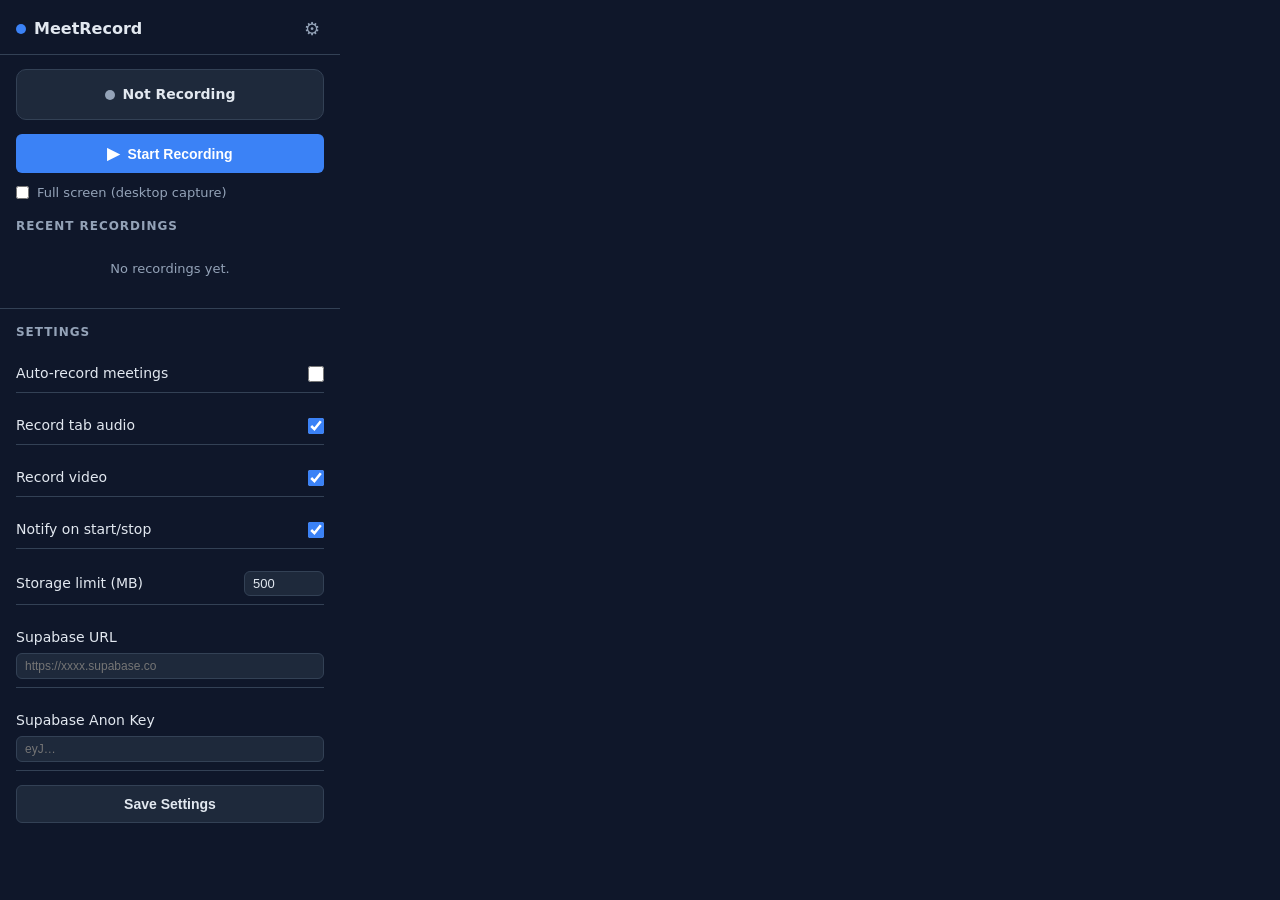
==== popup/popup.html @ fe2c7eb0 "Initial commit: MeetRecord Chrome extension (Prompts 1–4) - Core recording pipeline (offscreen Media" ====
<!DOCTYPE html>
<html lang="en">
<head>
  <meta charset="UTF-8" />
  <meta name="viewport" content="width=device-width, initial-scale=1.0" />
  <title>MeetRecord</title>
  <link rel="stylesheet" href="popup.css" />
</head>
<body>
  <div class="app">

    <!-- Header -->
    <header class="header">
      <div class="logo">
        <span class="logo-dot"></span>
        <span class="logo-text">MeetRecord</span>
      </div>
      <button class="icon-btn" id="settings-toggle" title="Settings" aria-label="Toggle settings">
        &#9881;
      </button>
    </header>

    <!-- Main panel -->
    <main id="main-panel">

      <!-- Status card -->
      <div class="status-card" id="status-card">
        <div class="status-indicator" id="status-indicator">
          <span class="status-dot" id="status-dot"></span>
          <span class="status-text" id="status-text">Not Recording</span>
        </div>
        <div class="timer" id="timer" hidden>00:00:00</div>
        <div class="platform-badge" id="platform-badge" hidden></div>
      </div>

      <!-- Controls -->
      <div class="controls">
        <button class="btn btn-primary" id="btn-record">
          <span class="btn-icon">&#9654;</span>
          <span id="btn-record-label">Start Recording</span>
        </button>
        <div class="capture-mode-row">
          <label class="toggle-label">
            <input type="checkbox" id="desktop-capture-toggle" />
            <span>Full screen (desktop capture)</span>
          </label>
        </div>
      </div>

      <!-- Recent recordings -->
      <section class="recordings-section">
        <h3 class="section-title">Recent Recordings</h3>
        <div id="recordings-list" class="recordings-list">
          <p class="empty-state">No recordings yet.</p>
        </div>
      </section>

    </main>

    <!-- Settings panel (hidden by default) -->
    <aside id="settings-panel" class="settings-panel" hidden>
      <h3 class="section-title">Settings</h3>

      <label class="setting-row">
        <span>Auto-record meetings</span>
        <input type="checkbox" id="setting-auto-record" />
      </label>

      <label class="setting-row">
        <span>Record tab audio</span>
        <input type="checkbox" id="setting-record-audio" checked />
      </label>

      <label class="setting-row">
        <span>Record video</span>
        <input type="checkbox" id="setting-record-video" checked />
      </label>

      <label class="setting-row">
        <span>Notify on start/stop</span>
        <input type="checkbox" id="setting-notify" checked />
      </label>

      <div class="setting-row">
        <span>Storage limit (MB)</span>
        <input type="number" id="setting-storage-limit" value="500" min="100" max="5000" step="100" />
      </div>

      <div class="setting-row setting-row--col">
        <span>Supabase URL</span>
        <input type="url" id="setting-supabase-url" placeholder="https://xxxx.supabase.co" />
      </div>

      <div class="setting-row setting-row--col">
        <span>Supabase Anon Key</span>
        <input type="password" id="setting-supabase-key" placeholder="eyJ…" autocomplete="off" />
      </div>

      <button class="btn btn-secondary" id="btn-save-settings">Save Settings</button>
    </aside>

  </div>
  <script src="popup.js" type="module"></script>
</body>
</html>
---- popup/popup.css ----
/* ── Reset & base ───────────────────────────────────────────────────────────── */
*, *::before, *::after { box-sizing: border-box; margin: 0; padding: 0; }

:root {
  --c-bg: #0f172a;
  --c-surface: #1e293b;
  --c-border: #334155;
  --c-text: #e2e8f0;
  --c-muted: #94a3b8;
  --c-accent: #3b82f6;
  --c-danger: #ef4444;
  --c-success: #22c55e;
  --radius: 10px;
  --radius-sm: 6px;
}

body {
  width: 340px;
  min-height: 200px;
  background: var(--c-bg);
  color: var(--c-text);
  font-family: system-ui, -apple-system, sans-serif;
  font-size: 14px;
  line-height: 1.5;
}

.app { display: flex; flex-direction: column; }

/* ── Header ─────────────────────────────────────────────────────────────────── */
.header {
  display: flex;
  align-items: center;
  justify-content: space-between;
  padding: 14px 16px 10px;
  border-bottom: 1px solid var(--c-border);
}

.logo { display: flex; align-items: center; gap: 8px; font-weight: 700; font-size: 16px; }

.logo-dot {
  width: 10px; height: 10px;
  background: var(--c-accent);
  border-radius: 50%;
}

.icon-btn {
  background: none; border: none;
  color: var(--c-muted); font-size: 18px;
  cursor: pointer; padding: 4px;
  border-radius: var(--radius-sm);
  transition: color 0.15s, background 0.15s;
}
.icon-btn:hover { color: var(--c-text); background: var(--c-surface); }

/* ── Status card ────────────────────────────────────────────────────────────── */
main, .settings-panel { padding: 14px 16px; display: flex; flex-direction: column; gap: 14px; }

.status-card {
  background: var(--c-surface);
  border: 1px solid var(--c-border);
  border-radius: var(--radius);
  padding: 14px;
  display: flex;
  flex-direction: column;
  align-items: center;
  gap: 8px;
}

.status-indicator { display: flex; align-items: center; gap: 8px; }

.status-dot {
  width: 10px; height: 10px;
  background: var(--c-muted);
  border-radius: 50%;
  transition: background 0.3s;
}
.status-dot.active {
  background: var(--c-danger);
  animation: pulse 1.2s ease-in-out infinite;
}
.status-dot.paused { background: #f59e0b; animation: none; }

@keyframes pulse {
  0%, 100% { opacity: 1; }
  50%       { opacity: 0.3; }
}

.status-text { font-weight: 600; }

.timer {
  font-size: 28px;
  font-weight: 700;
  font-variant-numeric: tabular-nums;
  letter-spacing: 2px;
  color: var(--c-danger);
}

.platform-badge {
  background: var(--c-border);
  border-radius: 20px;
  padding: 2px 10px;
  font-size: 12px;
  color: var(--c-muted);
}

/* ── Controls ────────────────────────────────────────────────────────────────── */
.controls { display: flex; flex-direction: column; gap: 10px; }

.btn {
  display: flex;
  align-items: center;
  justify-content: center;
  gap: 8px;
  border: none;
  border-radius: var(--radius-sm);
  padding: 10px 16px;
  font-size: 14px;
  font-weight: 600;
  cursor: pointer;
  transition: opacity 0.15s, transform 0.1s;
}
.btn:hover { opacity: 0.9; }
.btn:active { transform: scale(0.98); }
.btn:disabled { opacity: 0.45; cursor: not-allowed; }

.btn-primary  { background: var(--c-accent); color: #fff; }
.btn-danger   { background: var(--c-danger); color: #fff; }
.btn-secondary { background: var(--c-surface); color: var(--c-text); border: 1px solid var(--c-border); }

.btn-icon { font-size: 16px; }

.capture-mode-row { display: flex; align-items: center; }

.toggle-label {
  display: flex;
  align-items: center;
  gap: 8px;
  color: var(--c-muted);
  cursor: pointer;
  font-size: 13px;
}
.toggle-label input { cursor: pointer; accent-color: var(--c-accent); }

/* ── Recordings list ─────────────────────────────────────────────────────────── */
.recordings-section { display: flex; flex-direction: column; gap: 8px; }
.section-title { font-size: 12px; text-transform: uppercase; letter-spacing: 0.08em; color: var(--c-muted); }

.recordings-list { display: flex; flex-direction: column; gap: 6px; max-height: 200px; overflow-y: auto; }

.empty-state { color: var(--c-muted); font-size: 13px; text-align: center; padding: 16px 0; }

.recording-item {
  background: var(--c-surface);
  border: 1px solid var(--c-border);
  border-radius: var(--radius-sm);
  padding: 10px 12px;
  display: grid;
  grid-template-columns: 1fr auto;
  align-items: center;
  gap: 6px;
}
.recording-item-title { font-weight: 600; font-size: 13px; white-space: nowrap; overflow: hidden; text-overflow: ellipsis; }
.recording-item-meta  { font-size: 11px; color: var(--c-muted); }
.recording-item-actions { display: flex; gap: 6px; }
.icon-btn-sm {
  background: none; border: 1px solid var(--c-border);
  color: var(--c-muted); border-radius: 4px;
  padding: 3px 7px; cursor: pointer; font-size: 12px;
  transition: color 0.15s, border-color 0.15s;
}
.icon-btn-sm:hover { color: var(--c-text); border-color: var(--c-text); }
.icon-btn-sm.danger:hover { color: var(--c-danger); border-color: var(--c-danger); }

/* ── Settings panel ──────────────────────────────────────────────────────────── */
.settings-panel { border-top: 1px solid var(--c-border); }

.setting-row {
  display: flex;
  align-items: center;
  justify-content: space-between;
  padding: 8px 0;
  border-bottom: 1px solid var(--c-border);
  gap: 12px;
}
.setting-row span { color: var(--c-text); }
.setting-row input[type="checkbox"] { cursor: pointer; accent-color: var(--c-accent); width: 16px; height: 16px; }
.setting-row input[type="number"] {
  background: var(--c-surface); border: 1px solid var(--c-border);
  color: var(--c-text); border-radius: var(--radius-sm);
  padding: 4px 8px; width: 80px; font-size: 13px;
}

.setting-row--col {
  flex-direction: column;
  align-items: flex-start;
  gap: 5px;
}
.setting-row--col input {
  width: 100%;
  background: var(--c-surface);
  border: 1px solid var(--c-border);
  color: var(--c-text);
  border-radius: var(--radius-sm);
  padding: 5px 8px;
  font-size: 12px;
}
.setting-row--col input:focus {
  outline: none;
  border-color: var(--c-accent);
}

.icon-btn-sm.shared {
  color: var(--c-accent);
  border-color: var(--c-accent);
}

/* ── Scrollbar ───────────────────────────────────────────────────────────────── */
::-webkit-scrollbar { width: 4px; }
::-webkit-scrollbar-track { background: transparent; }
::-webkit-scrollbar-thumb { background: var(--c-border); border-radius: 2px; }
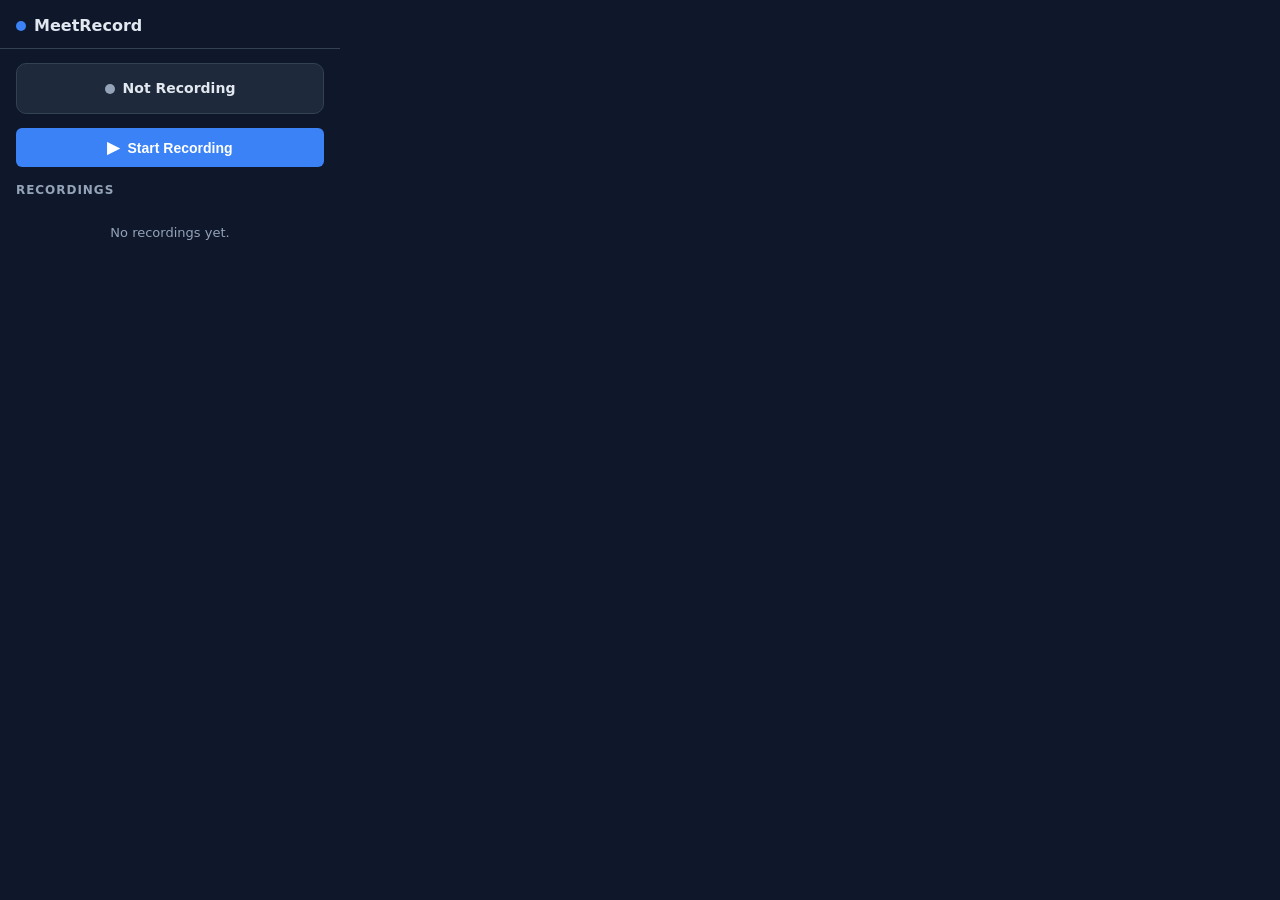
==== commit 3b4501ed: "simplified and added recording features" ====
--- a/popup/popup.html
+++ b/popup/popup.html
@@ -2,103 +2,44 @@
 <html lang="en">
 <head>
   <meta charset="UTF-8" />
-  <meta name="viewport" content="width=device-width, initial-scale=1.0" />
   <title>MeetRecord</title>
   <link rel="stylesheet" href="popup.css" />
 </head>
 <body>
   <div class="app">
 
-    <!-- Header -->
     <header class="header">
       <div class="logo">
         <span class="logo-dot"></span>
         <span class="logo-text">MeetRecord</span>
       </div>
-      <button class="icon-btn" id="settings-toggle" title="Settings" aria-label="Toggle settings">
-        &#9881;
-      </button>
     </header>
 
-    <!-- Main panel -->
-    <main id="main-panel">
+    <main>
 
-      <!-- Status card -->
-      <div class="status-card" id="status-card">
-        <div class="status-indicator" id="status-indicator">
+      <div class="status-card">
+        <div class="status-indicator">
           <span class="status-dot" id="status-dot"></span>
           <span class="status-text" id="status-text">Not Recording</span>
         </div>
         <div class="timer" id="timer" hidden>00:00:00</div>
-        <div class="platform-badge" id="platform-badge" hidden></div>
       </div>
 
-      <!-- Controls -->
       <div class="controls">
         <button class="btn btn-primary" id="btn-record">
           <span class="btn-icon">&#9654;</span>
           <span id="btn-record-label">Start Recording</span>
         </button>
-        <div class="capture-mode-row">
-          <label class="toggle-label">
-            <input type="checkbox" id="desktop-capture-toggle" />
-            <span>Full screen (desktop capture)</span>
-          </label>
-        </div>
       </div>
 
-      <!-- Recent recordings -->
       <section class="recordings-section">
-        <h3 class="section-title">Recent Recordings</h3>
+        <h3 class="section-title">Recordings</h3>
         <div id="recordings-list" class="recordings-list">
           <p class="empty-state">No recordings yet.</p>
         </div>
       </section>
 
     </main>
-
-    <!-- Settings panel (hidden by default) -->
-    <aside id="settings-panel" class="settings-panel" hidden>
-      <h3 class="section-title">Settings</h3>
-
-      <label class="setting-row">
-        <span>Auto-record meetings</span>
-        <input type="checkbox" id="setting-auto-record" />
-      </label>
-
-      <label class="setting-row">
-        <span>Record tab audio</span>
-        <input type="checkbox" id="setting-record-audio" checked />
-      </label>
-
-      <label class="setting-row">
-        <span>Record video</span>
-        <input type="checkbox" id="setting-record-video" checked />
-      </label>
-
-      <label class="setting-row">
-        <span>Notify on start/stop</span>
-        <input type="checkbox" id="setting-notify" checked />
-      </label>
-
-      <div class="setting-row">
-        <span>Storage limit (MB)</span>
-        <input type="number" id="setting-storage-limit" value="500" min="100" max="5000" step="100" />
-      </div>
-
-      <div class="setting-row setting-row--col">
-        <span>Supabase URL</span>
-        <input type="url" id="setting-supabase-url" placeholder="https://xxxx.supabase.co" />
-      </div>
-
-      <div class="setting-row setting-row--col">
-        <span>Supabase Anon Key</span>
-        <input type="password" id="setting-supabase-key" placeholder="eyJ…" autocomplete="off" />
-      </div>
-
-      <button class="btn btn-secondary" id="btn-save-settings">Save Settings</button>
-    </aside>
-
   </div>
   <script src="popup.js" type="module"></script>
 </body>
--- a/popup/popup.css
+++ b/popup/popup.css
@@ -2,21 +2,19 @@
 *, *::before, *::after { box-sizing: border-box; margin: 0; padding: 0; }
 
 :root {
-  --c-bg: #0f172a;
+  --c-bg:      #0f172a;
   --c-surface: #1e293b;
-  --c-border: #334155;
-  --c-text: #e2e8f0;
-  --c-muted: #94a3b8;
-  --c-accent: #3b82f6;
-  --c-danger: #ef4444;
-  --c-success: #22c55e;
-  --radius: 10px;
+  --c-border:  #334155;
+  --c-text:    #e2e8f0;
+  --c-muted:   #94a3b8;
+  --c-accent:  #3b82f6;
+  --c-danger:  #ef4444;
+  --radius:    10px;
   --radius-sm: 6px;
 }
 
 body {
   width: 340px;
-  min-height: 200px;
   background: var(--c-bg);
   color: var(--c-text);
   font-family: system-ui, -apple-system, sans-serif;
@@ -30,7 +28,6 @@
 .header {
   display: flex;
   align-items: center;
-  justify-content: space-between;
   padding: 14px 16px 10px;
   border-bottom: 1px solid var(--c-border);
 }
@@ -43,18 +40,10 @@
   border-radius: 50%;
 }
 
-.icon-btn {
-  background: none; border: none;
-  color: var(--c-muted); font-size: 18px;
-  cursor: pointer; padding: 4px;
-  border-radius: var(--radius-sm);
-  transition: color 0.15s, background 0.15s;
-}
-.icon-btn:hover { color: var(--c-text); background: var(--c-surface); }
+/* ── Main layout ─────────────────────────────────────────────────────────────── */
+main { padding: 14px 16px; display: flex; flex-direction: column; gap: 14px; }
 
 /* ── Status card ────────────────────────────────────────────────────────────── */
-main, .settings-panel { padding: 14px 16px; display: flex; flex-direction: column; gap: 14px; }
-
 .status-card {
   background: var(--c-surface);
   border: 1px solid var(--c-border);
@@ -78,7 +67,6 @@
   background: var(--c-danger);
   animation: pulse 1.2s ease-in-out infinite;
 }
-.status-dot.paused { background: #f59e0b; animation: none; }
 
 @keyframes pulse {
   0%, 100% { opacity: 1; }
@@ -93,14 +81,6 @@
   font-variant-numeric: tabular-nums;
   letter-spacing: 2px;
   color: var(--c-danger);
-}
-
-.platform-badge {
-  background: var(--c-border);
-  border-radius: 20px;
-  padding: 2px 10px;
-  font-size: 12px;
-  color: var(--c-muted);
 }
 
 /* ── Controls ────────────────────────────────────────────────────────────────── */
@@ -119,33 +99,21 @@
   cursor: pointer;
   transition: opacity 0.15s, transform 0.1s;
 }
-.btn:hover { opacity: 0.9; }
-.btn:active { transform: scale(0.98); }
+.btn:hover   { opacity: 0.9; }
+.btn:active  { transform: scale(0.98); }
 .btn:disabled { opacity: 0.45; cursor: not-allowed; }
 
 .btn-primary  { background: var(--c-accent); color: #fff; }
 .btn-danger   { background: var(--c-danger); color: #fff; }
-.btn-secondary { background: var(--c-surface); color: var(--c-text); border: 1px solid var(--c-border); }
 
 .btn-icon { font-size: 16px; }
 
-.capture-mode-row { display: flex; align-items: center; }
-
-.toggle-label {
-  display: flex;
-  align-items: center;
-  gap: 8px;
-  color: var(--c-muted);
-  cursor: pointer;
-  font-size: 13px;
-}
-.toggle-label input { cursor: pointer; accent-color: var(--c-accent); }
 
 /* ── Recordings list ─────────────────────────────────────────────────────────── */
 .recordings-section { display: flex; flex-direction: column; gap: 8px; }
 .section-title { font-size: 12px; text-transform: uppercase; letter-spacing: 0.08em; color: var(--c-muted); }
 
-.recordings-list { display: flex; flex-direction: column; gap: 6px; max-height: 200px; overflow-y: auto; }
+.recordings-list { display: flex; flex-direction: column; gap: 6px; max-height: 220px; overflow-y: auto; }
 
 .empty-state { color: var(--c-muted); font-size: 13px; text-align: center; padding: 16px 0; }
 
@@ -153,66 +121,48 @@
   background: var(--c-surface);
   border: 1px solid var(--c-border);
   border-radius: var(--radius-sm);
-  padding: 10px 12px;
-  display: grid;
-  grid-template-columns: 1fr auto;
-  align-items: center;
-  gap: 6px;
+  padding: 9px 11px;
+  display: flex;
+  flex-direction: column;
+  gap: 7px;
 }
-.recording-item-title { font-weight: 600; font-size: 13px; white-space: nowrap; overflow: hidden; text-overflow: ellipsis; }
-.recording-item-meta  { font-size: 11px; color: var(--c-muted); }
-.recording-item-actions { display: flex; gap: 6px; }
+
+.recording-item-top {
+  display: flex;
+  align-items: baseline;
+  justify-content: space-between;
+  gap: 8px;
+  min-width: 0;
+}
+
+.recording-item-title {
+  font-weight: 600;
+  font-size: 13px;
+  white-space: nowrap;
+  overflow: hidden;
+  text-overflow: ellipsis;
+  min-width: 0;
+  flex: 1;
+}
+
+.recording-item-meta { font-size: 11px; color: var(--c-muted); line-height: 1; }
+
+.recording-item-actions { display: flex; gap: 4px; }
+
 .icon-btn-sm {
-  background: none; border: 1px solid var(--c-border);
-  color: var(--c-muted); border-radius: 4px;
-  padding: 3px 7px; cursor: pointer; font-size: 12px;
+  background: none;
+  border: 1px solid var(--c-border);
+  color: var(--c-muted);
+  border-radius: 4px;
+  padding: 4px 8px;
+  cursor: pointer;
+  font-size: 12px;
+  line-height: 1;
+  flex: 1;
   transition: color 0.15s, border-color 0.15s;
 }
-.icon-btn-sm:hover { color: var(--c-text); border-color: var(--c-text); }
+.icon-btn-sm:hover       { color: var(--c-text);   border-color: var(--c-text); }
 .icon-btn-sm.danger:hover { color: var(--c-danger); border-color: var(--c-danger); }
-
-/* ── Settings panel ──────────────────────────────────────────────────────────── */
-.settings-panel { border-top: 1px solid var(--c-border); }
-
-.setting-row {
-  display: flex;
-  align-items: center;
-  justify-content: space-between;
-  padding: 8px 0;
-  border-bottom: 1px solid var(--c-border);
-  gap: 12px;
-}
-.setting-row span { color: var(--c-text); }
-.setting-row input[type="checkbox"] { cursor: pointer; accent-color: var(--c-accent); width: 16px; height: 16px; }
-.setting-row input[type="number"] {
-  background: var(--c-surface); border: 1px solid var(--c-border);
-  color: var(--c-text); border-radius: var(--radius-sm);
-  padding: 4px 8px; width: 80px; font-size: 13px;
-}
-
-.setting-row--col {
-  flex-direction: column;
-  align-items: flex-start;
-  gap: 5px;
-}
-.setting-row--col input {
-  width: 100%;
-  background: var(--c-surface);
-  border: 1px solid var(--c-border);
-  color: var(--c-text);
-  border-radius: var(--radius-sm);
-  padding: 5px 8px;
-  font-size: 12px;
-}
-.setting-row--col input:focus {
-  outline: none;
-  border-color: var(--c-accent);
-}
-
-.icon-btn-sm.shared {
-  color: var(--c-accent);
-  border-color: var(--c-accent);
-}
 
 /* ── Scrollbar ───────────────────────────────────────────────────────────────── */
 ::-webkit-scrollbar { width: 4px; }
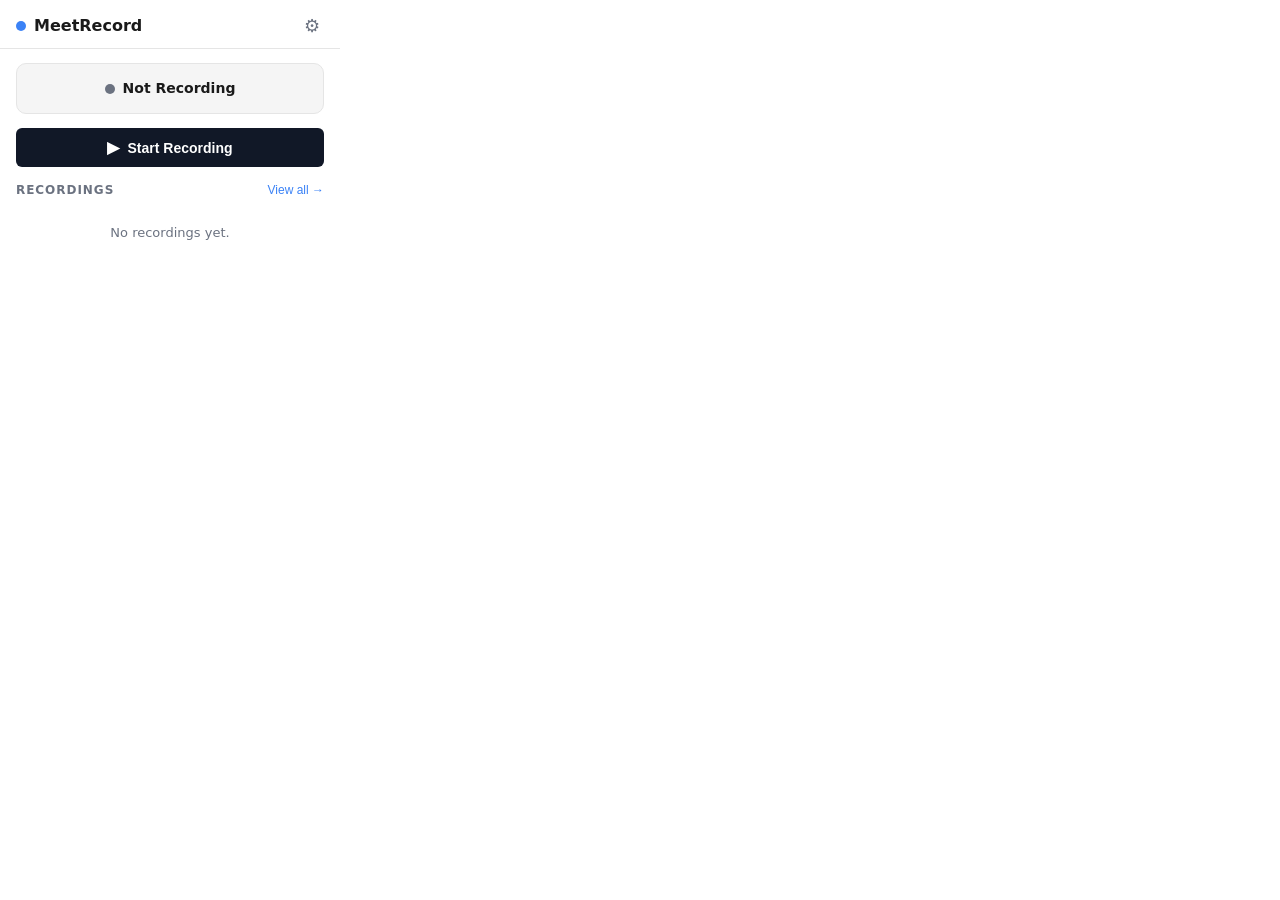
==== commit 67c4ecdd: "UI overhaul, settings fix, and audio monitoring - Popup: white theme, working settings panel (CSS cl" ====
--- a/popup/popup.html
+++ b/popup/popup.html
@@ -13,7 +13,45 @@
         <span class="logo-dot"></span>
         <span class="logo-text">MeetRecord</span>
       </div>
+      <button class="btn-icon-header" id="btn-settings" title="Settings">&#9881;</button>
     </header>
+
+    <div class="settings-panel" id="settings-panel">
+      <label class="settings-label" for="input-api-key">AssemblyAI API Key</label>
+      <div class="settings-row">
+        <input type="password" id="input-api-key" class="settings-input" placeholder="Paste your API key…" autocomplete="off" spellcheck="false" />
+      </div>
+
+      <label class="settings-label" for="input-s3-bucket">S3 Bucket Name</label>
+      <div class="settings-row">
+        <input type="text" id="input-s3-bucket" class="settings-input" placeholder="my-meetrecord-bucket" autocomplete="off" spellcheck="false" />
+      </div>
+
+      <label class="settings-label" for="input-aws-region">AWS Region</label>
+      <div class="settings-row">
+        <input type="text" id="input-aws-region" class="settings-input" placeholder="us-east-1" autocomplete="off" spellcheck="false" />
+      </div>
+
+      <label class="settings-label" for="input-user-pool-id">Cognito User Pool ID</label>
+      <div class="settings-row">
+        <input type="text" id="input-user-pool-id" class="settings-input" placeholder="us-east-1_XXXXXXXXX" autocomplete="off" spellcheck="false" />
+      </div>
+
+      <label class="settings-label" for="input-identity-pool-id">Cognito Identity Pool ID</label>
+      <div class="settings-row">
+        <input type="text" id="input-identity-pool-id" class="settings-input" placeholder="us-east-1:xxxxxxxx-xxxx-…" autocomplete="off" spellcheck="false" />
+      </div>
+
+      <label class="settings-label" for="input-client-id">Cognito App Client ID</label>
+      <div class="settings-row">
+        <input type="text" id="input-client-id" class="settings-input" placeholder="xxxxxxxxxxxxxxxxxxxxxxxxxx" autocomplete="off" spellcheck="false" />
+      </div>
+
+      <div class="settings-row">
+        <button class="btn btn-primary btn-save" id="btn-save-settings">Save</button>
+      </div>
+      <p class="settings-hint" id="settings-hint"></p>
+    </div>
 
     <main>
 
@@ -33,7 +71,10 @@
       </div>
 
       <section class="recordings-section">
-        <h3 class="section-title">Recordings</h3>
+        <div class="section-header">
+          <h3 class="section-title">Recordings</h3>
+          <button class="btn-link" id="btn-dashboard">View all →</button>
+        </div>
         <div id="recordings-list" class="recordings-list">
           <p class="empty-state">No recordings yet.</p>
         </div>
--- a/popup/popup.css
+++ b/popup/popup.css
@@ -1,12 +1,15 @@
 /* ── Reset & base ───────────────────────────────────────────────────────────── */
 *, *::before, *::after { box-sizing: border-box; margin: 0; padding: 0; }
 
+/* Ensure [hidden] attribute always wins over display:flex/grid on any element */
+[hidden] { display: none !important; }
+
 :root {
-  --c-bg:      #0f172a;
-  --c-surface: #1e293b;
-  --c-border:  #334155;
-  --c-text:    #e2e8f0;
-  --c-muted:   #94a3b8;
+  --c-bg:      #ffffff;
+  --c-surface: #f5f5f5;
+  --c-border:  #e5e5e5;
+  --c-text:    #1a1a1a;
+  --c-muted:   #6b7280;
   --c-accent:  #3b82f6;
   --c-danger:  #ef4444;
   --radius:    10px;
@@ -40,8 +43,76 @@
   border-radius: 50%;
 }
 
+/* ── Header gear button ──────────────────────────────────────────────────────── */
+.btn-icon-header {
+  background: none;
+  border: none;
+  color: var(--c-muted);
+  font-size: 18px;
+  cursor: pointer;
+  line-height: 1;
+  padding: 2px 4px;
+  margin-left: auto;
+  transition: color 0.15s, transform 0.2s;
+}
+.btn-icon-header:hover { color: var(--c-text); }
+.btn-icon-header.active { color: var(--c-accent); transform: rotate(45deg); }
+
+/* ── Settings panel ──────────────────────────────────────────────────────────── */
+.settings-panel {
+  display: none;
+  padding: 12px 16px;
+  border-bottom: 1px solid var(--c-border);
+  flex-direction: column;
+  gap: 8px;
+}
+.settings-panel.open { display: flex; }
+
+.settings-label {
+  font-size: 11px;
+  text-transform: uppercase;
+  letter-spacing: 0.08em;
+  color: var(--c-muted);
+}
+
+.settings-row {
+  display: flex;
+  gap: 8px;
+}
+
+.settings-input {
+  flex: 1;
+  background: var(--c-surface);
+  border: 1px solid var(--c-border);
+  border-radius: var(--radius-sm);
+  color: var(--c-text);
+  font-size: 13px;
+  padding: 7px 10px;
+  font-family: monospace;
+  min-width: 0;
+}
+.settings-input:focus {
+  outline: none;
+  border-color: var(--c-accent);
+}
+
+.btn-save {
+  padding: 7px 14px;
+  font-size: 13px;
+  white-space: nowrap;
+}
+
+.settings-hint {
+  font-size: 11px;
+  color: var(--c-muted);
+  min-height: 14px;
+}
+.settings-hint.ok  { color: #16a34a; }
+.settings-hint.err { color: var(--c-danger); }
+
 /* ── Main layout ─────────────────────────────────────────────────────────────── */
 main { padding: 14px 16px; display: flex; flex-direction: column; gap: 14px; }
+main.hidden { display: none; }
 
 /* ── Status card ────────────────────────────────────────────────────────────── */
 .status-card {
@@ -103,7 +174,7 @@
 .btn:active  { transform: scale(0.98); }
 .btn:disabled { opacity: 0.45; cursor: not-allowed; }
 
-.btn-primary  { background: var(--c-accent); color: #fff; }
+.btn-primary  { background: #111827; color: #fff; }
 .btn-danger   { background: var(--c-danger); color: #fff; }
 
 .btn-icon { font-size: 16px; }
@@ -111,7 +182,24 @@
 
 /* ── Recordings list ─────────────────────────────────────────────────────────── */
 .recordings-section { display: flex; flex-direction: column; gap: 8px; }
+
+.section-header {
+  display: flex;
+  align-items: center;
+  justify-content: space-between;
+}
+
 .section-title { font-size: 12px; text-transform: uppercase; letter-spacing: 0.08em; color: var(--c-muted); }
+
+.btn-link {
+  background: none;
+  border: none;
+  color: var(--c-accent);
+  font-size: 12px;
+  cursor: pointer;
+  padding: 0;
+}
+.btn-link:hover { text-decoration: underline; }
 
 .recordings-list { display: flex; flex-direction: column; gap: 6px; max-height: 220px; overflow-y: auto; }
 
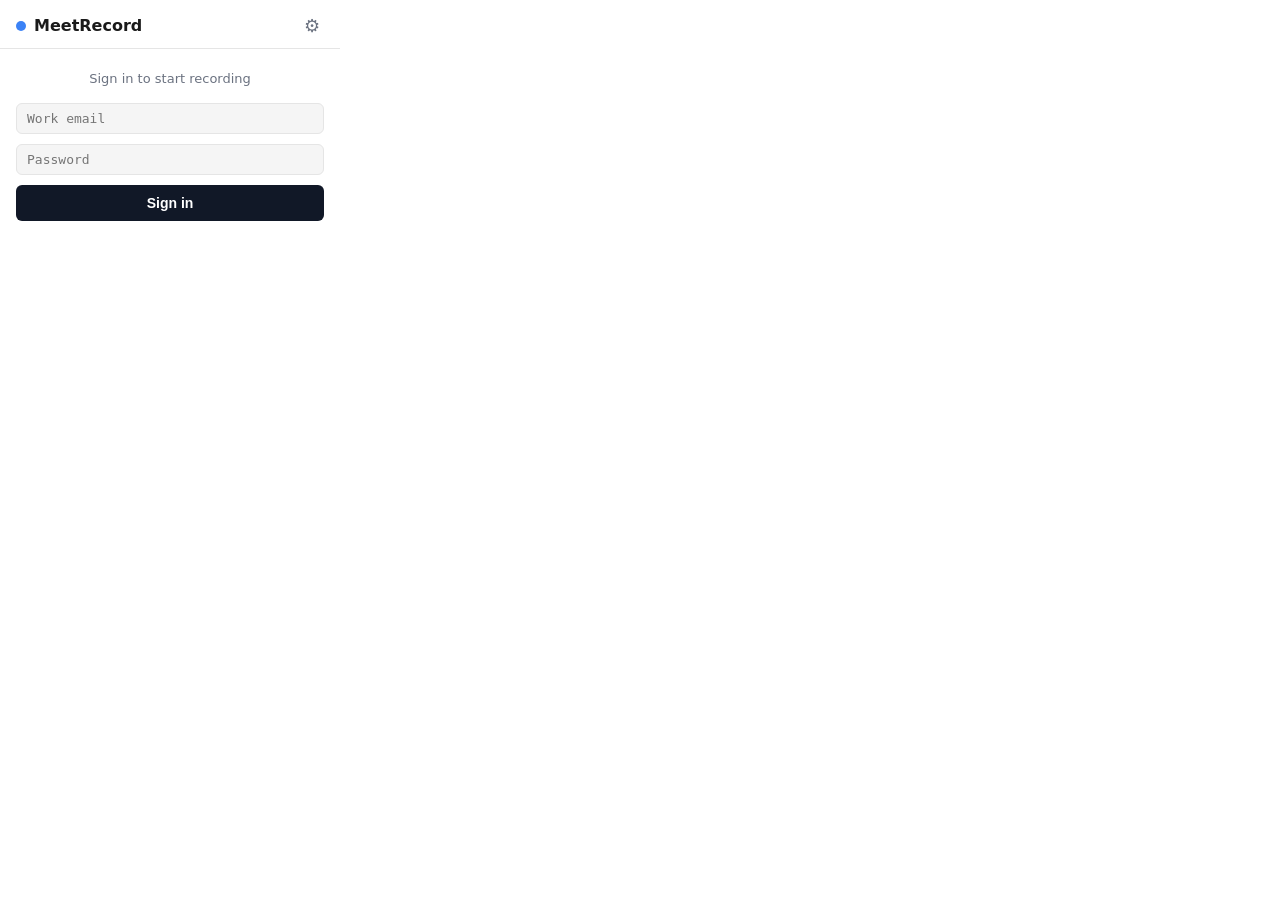
==== commit 5da68f5a: "Auth: Cognito login UI, session persistence, and NEW_PASSWORD_REQUIRED challenge - Add login/logout " ====
--- a/popup/popup.html
+++ b/popup/popup.html
@@ -13,7 +13,13 @@
         <span class="logo-dot"></span>
         <span class="logo-text">MeetRecord</span>
       </div>
-      <button class="btn-icon-header" id="btn-settings" title="Settings">&#9881;</button>
+      <div class="header-right">
+        <div class="user-info hidden" id="user-info">
+          <span class="user-name" id="user-name"></span>
+          <button class="btn-link" id="btn-logout">Sign out</button>
+        </div>
+        <button class="btn-icon-header" id="btn-settings" title="Settings">&#9881;</button>
+      </div>
     </header>
 
     <div class="settings-panel" id="settings-panel">
@@ -53,7 +59,19 @@
       <p class="settings-hint" id="settings-hint"></p>
     </div>
 
-    <main>
+    <!-- Login view — shown when not authenticated -->
+    <div class="login-view" id="login-view">
+      <p class="login-hint">Sign in to start recording</p>
+      <input type="email" id="input-email" class="settings-input"
+             placeholder="Work email" autocomplete="email" />
+      <input type="password" id="input-password" class="settings-input"
+             placeholder="Password" autocomplete="current-password" />
+      <button class="btn btn-primary" id="btn-sign-in">Sign in</button>
+      <p class="login-error" id="login-error"></p>
+    </div>
+
+    <!-- Main — shown when authenticated -->
+    <main class="hidden">
 
       <div class="status-card">
         <div class="status-indicator">
--- a/popup/popup.css
+++ b/popup/popup.css
@@ -3,6 +3,7 @@
 
 /* Ensure [hidden] attribute always wins over display:flex/grid on any element */
 [hidden] { display: none !important; }
+.hidden  { display: none !important; }
 
 :root {
   --c-bg:      #ffffff;
@@ -43,6 +44,29 @@
   border-radius: 50%;
 }
 
+/* ── Header right group (user info + gear) ───────────────────────────────────── */
+.header-right {
+  margin-left: auto;
+  display: flex;
+  align-items: center;
+  gap: 8px;
+}
+
+.user-info {
+  display: flex;
+  align-items: center;
+  gap: 6px;
+}
+
+.user-name {
+  font-size: 12px;
+  color: var(--c-muted);
+  max-width: 120px;
+  overflow: hidden;
+  text-overflow: ellipsis;
+  white-space: nowrap;
+}
+
 /* ── Header gear button ──────────────────────────────────────────────────────── */
 .btn-icon-header {
   background: none;
@@ -52,7 +76,6 @@
   cursor: pointer;
   line-height: 1;
   padding: 2px 4px;
-  margin-left: auto;
   transition: color 0.15s, transform 0.2s;
 }
 .btn-icon-header:hover { color: var(--c-text); }
@@ -110,9 +133,30 @@
 .settings-hint.ok  { color: #16a34a; }
 .settings-hint.err { color: var(--c-danger); }
 
+/* ── Login view ──────────────────────────────────────────────────────────────── */
+.login-view {
+  padding: 20px 16px 24px;
+  display: flex;
+  flex-direction: column;
+  gap: 10px;
+}
+
+.login-hint {
+  font-size: 13px;
+  color: var(--c-muted);
+  text-align: center;
+  padding-bottom: 4px;
+}
+
+.login-error {
+  font-size: 12px;
+  color: var(--c-danger);
+  min-height: 16px;
+  text-align: center;
+}
+
 /* ── Main layout ─────────────────────────────────────────────────────────────── */
 main { padding: 14px 16px; display: flex; flex-direction: column; gap: 14px; }
-main.hidden { display: none; }
 
 /* ── Status card ────────────────────────────────────────────────────────────── */
 .status-card {
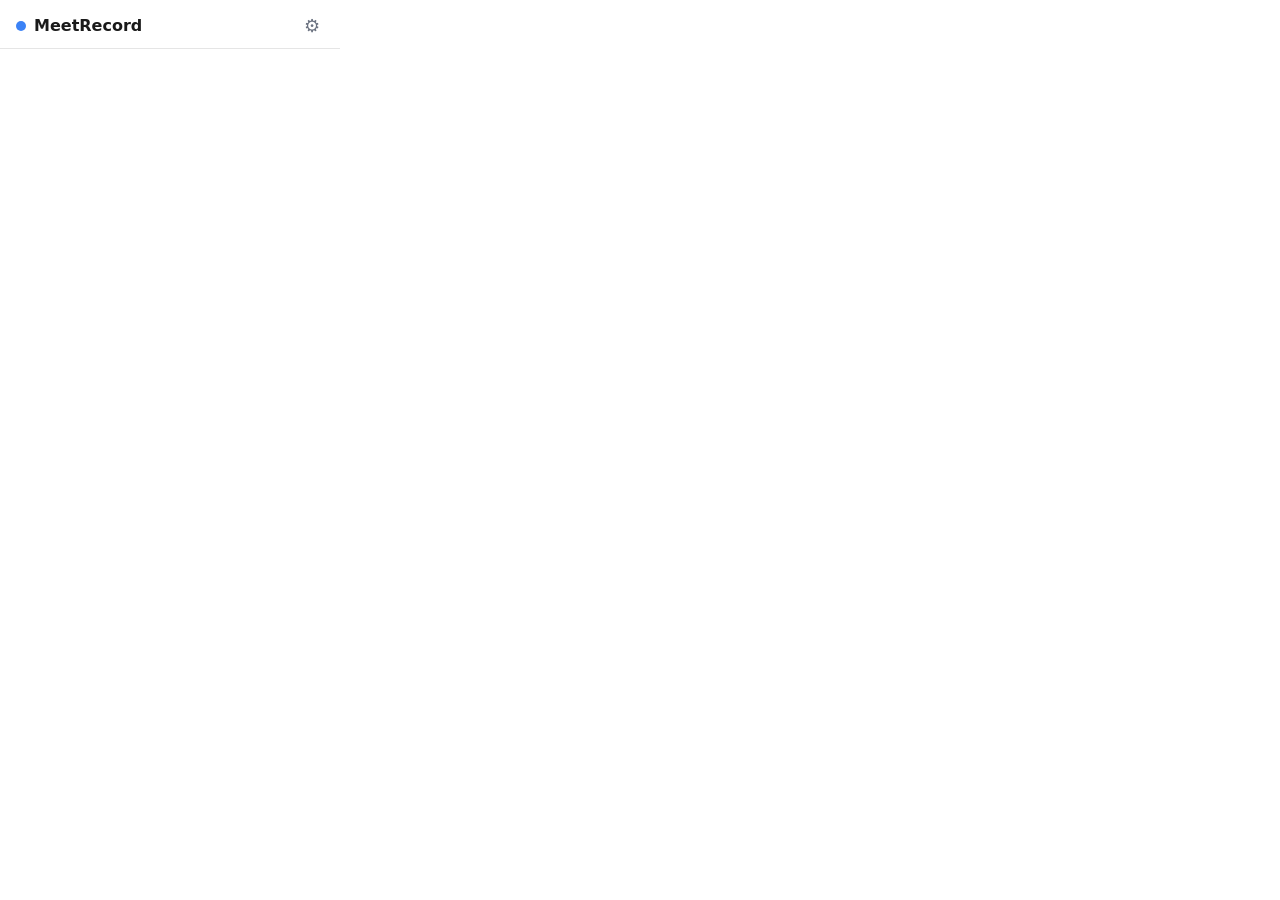
==== commit 9fee4849: "Backend auth migration, web dashboard integration, and hardening pass - Migrate extension auth from " ====
--- a/popup/popup.html
+++ b/popup/popup.html
@@ -23,34 +23,14 @@
     </header>
 
     <div class="settings-panel" id="settings-panel">
+      <label class="settings-label" for="input-api-url">Backend API URL</label>
+      <div class="settings-row">
+        <input type="url" id="input-api-url" class="settings-input" placeholder="https://api.yourcompany.com" autocomplete="off" spellcheck="false" />
+      </div>
+
       <label class="settings-label" for="input-api-key">AssemblyAI API Key</label>
       <div class="settings-row">
         <input type="password" id="input-api-key" class="settings-input" placeholder="Paste your API key…" autocomplete="off" spellcheck="false" />
-      </div>
-
-      <label class="settings-label" for="input-s3-bucket">S3 Bucket Name</label>
-      <div class="settings-row">
-        <input type="text" id="input-s3-bucket" class="settings-input" placeholder="my-meetrecord-bucket" autocomplete="off" spellcheck="false" />
-      </div>
-
-      <label class="settings-label" for="input-aws-region">AWS Region</label>
-      <div class="settings-row">
-        <input type="text" id="input-aws-region" class="settings-input" placeholder="us-east-1" autocomplete="off" spellcheck="false" />
-      </div>
-
-      <label class="settings-label" for="input-user-pool-id">Cognito User Pool ID</label>
-      <div class="settings-row">
-        <input type="text" id="input-user-pool-id" class="settings-input" placeholder="us-east-1_XXXXXXXXX" autocomplete="off" spellcheck="false" />
-      </div>
-
-      <label class="settings-label" for="input-identity-pool-id">Cognito Identity Pool ID</label>
-      <div class="settings-row">
-        <input type="text" id="input-identity-pool-id" class="settings-input" placeholder="us-east-1:xxxxxxxx-xxxx-…" autocomplete="off" spellcheck="false" />
-      </div>
-
-      <label class="settings-label" for="input-client-id">Cognito App Client ID</label>
-      <div class="settings-row">
-        <input type="text" id="input-client-id" class="settings-input" placeholder="xxxxxxxxxxxxxxxxxxxxxxxxxx" autocomplete="off" spellcheck="false" />
       </div>
 
       <div class="settings-row">
@@ -59,8 +39,15 @@
       <p class="settings-hint" id="settings-hint"></p>
     </div>
 
+    <!-- Setup required — shown when backend API not configured -->
+    <div class="setup-required hidden" id="setup-required">
+      <p class="login-hint">Setup required</p>
+      <p class="setup-detail">Complete the onboarding wizard to configure MeetRecord before signing in.</p>
+      <button class="btn btn-primary" id="btn-open-onboarding">Open Setup Wizard</button>
+    </div>
+
     <!-- Login view — shown when not authenticated -->
-    <div class="login-view" id="login-view">
+    <div class="login-view hidden" id="login-view">
       <p class="login-hint">Sign in to start recording</p>
       <input type="email" id="input-email" class="settings-input"
              placeholder="Work email" autocomplete="email" />
@@ -81,11 +68,26 @@
         <div class="timer" id="timer" hidden>00:00:00</div>
       </div>
 
+      <div class="mic-selector">
+        <label class="settings-label" for="mic-select">Microphone</label>
+        <div class="mic-selector-row">
+          <select id="mic-select" class="mic-dropdown">
+            <option value="">Default</option>
+          </select>
+          <button class="btn-icon-sm" id="btn-refresh-mics" title="Refresh devices">&#8635;</button>
+        </div>
+      </div>
+
       <div class="controls">
         <button class="btn btn-primary" id="btn-record">
           <span class="btn-icon">&#9654;</span>
           <span id="btn-record-label">Start Recording</span>
         </button>
+      </div>
+
+      <div class="silence-warning hidden" id="silence-warning">
+        <span class="silence-warning-text">&#9888; No audio detected from your microphone. Is the right input selected?</span>
+        <button class="btn-link silence-dismiss" id="btn-dismiss-silence">Dismiss</button>
       </div>
 
       <section class="recordings-section">
--- a/popup/popup.css
+++ b/popup/popup.css
@@ -133,6 +133,21 @@
 .settings-hint.ok  { color: #16a34a; }
 .settings-hint.err { color: var(--c-danger); }
 
+/* ── Setup required view ─────────────────────────────────────────────────────── */
+.setup-required {
+  padding: 20px 16px 24px;
+  display: flex;
+  flex-direction: column;
+  gap: 10px;
+  align-items: center;
+}
+.setup-detail {
+  font-size: 13px;
+  color: var(--c-muted);
+  text-align: center;
+  line-height: 1.5;
+}
+
 /* ── Login view ──────────────────────────────────────────────────────────────── */
 .login-view {
   padding: 20px 16px 24px;
@@ -198,6 +213,66 @@
   color: var(--c-danger);
 }
 
+/* ── Mic selector ────────────────────────────────────────────────────────────── */
+.mic-selector { display: flex; flex-direction: column; gap: 4px; }
+
+.mic-selector-row {
+  display: flex;
+  gap: 6px;
+  align-items: center;
+}
+
+.mic-dropdown {
+  flex: 1;
+  background: var(--c-surface);
+  border: 1px solid var(--c-border);
+  border-radius: var(--radius-sm);
+  color: var(--c-text);
+  font-size: 13px;
+  padding: 7px 10px;
+  min-width: 0;
+  cursor: pointer;
+}
+.mic-dropdown:focus {
+  outline: none;
+  border-color: var(--c-accent);
+}
+
+.btn-icon-sm {
+  background: none;
+  border: 1px solid var(--c-border);
+  border-radius: var(--radius-sm);
+  color: var(--c-muted);
+  font-size: 16px;
+  padding: 5px 8px;
+  cursor: pointer;
+  line-height: 1;
+  transition: color 0.15s, border-color 0.15s;
+}
+.btn-icon-sm:hover { color: var(--c-text); border-color: var(--c-text); }
+
+/* ── Silence warning ─────────────────────────────────────────────────────────── */
+.silence-warning {
+  background: #fef3c7;
+  border: 1px solid #f59e0b;
+  border-radius: var(--radius-sm);
+  padding: 8px 10px;
+  display: flex;
+  align-items: flex-start;
+  gap: 8px;
+}
+.silence-warning-text {
+  flex: 1;
+  font-size: 12px;
+  color: #92400e;
+  line-height: 1.4;
+}
+.silence-dismiss {
+  font-size: 11px;
+  white-space: nowrap;
+  color: #92400e;
+}
+
 /* ── Controls ────────────────────────────────────────────────────────────────── */
 .controls { display: flex; flex-direction: column; gap: 10px; }
 
@@ -279,6 +354,17 @@
 
 .recording-item-meta { font-size: 11px; color: var(--c-muted); line-height: 1; }
 
+.recording-upload-status:empty { display: none; }
+
+.upload-status {
+  font-size: 11px;
+  font-weight: 500;
+  line-height: 1;
+}
+.upload-status.uploading { color: var(--c-accent); }
+.upload-status.uploaded  { color: #16a34a; }
+.upload-status.failed    { color: var(--c-danger); }
+
 .recording-item-actions { display: flex; gap: 4px; }
 
 .icon-btn-sm {
